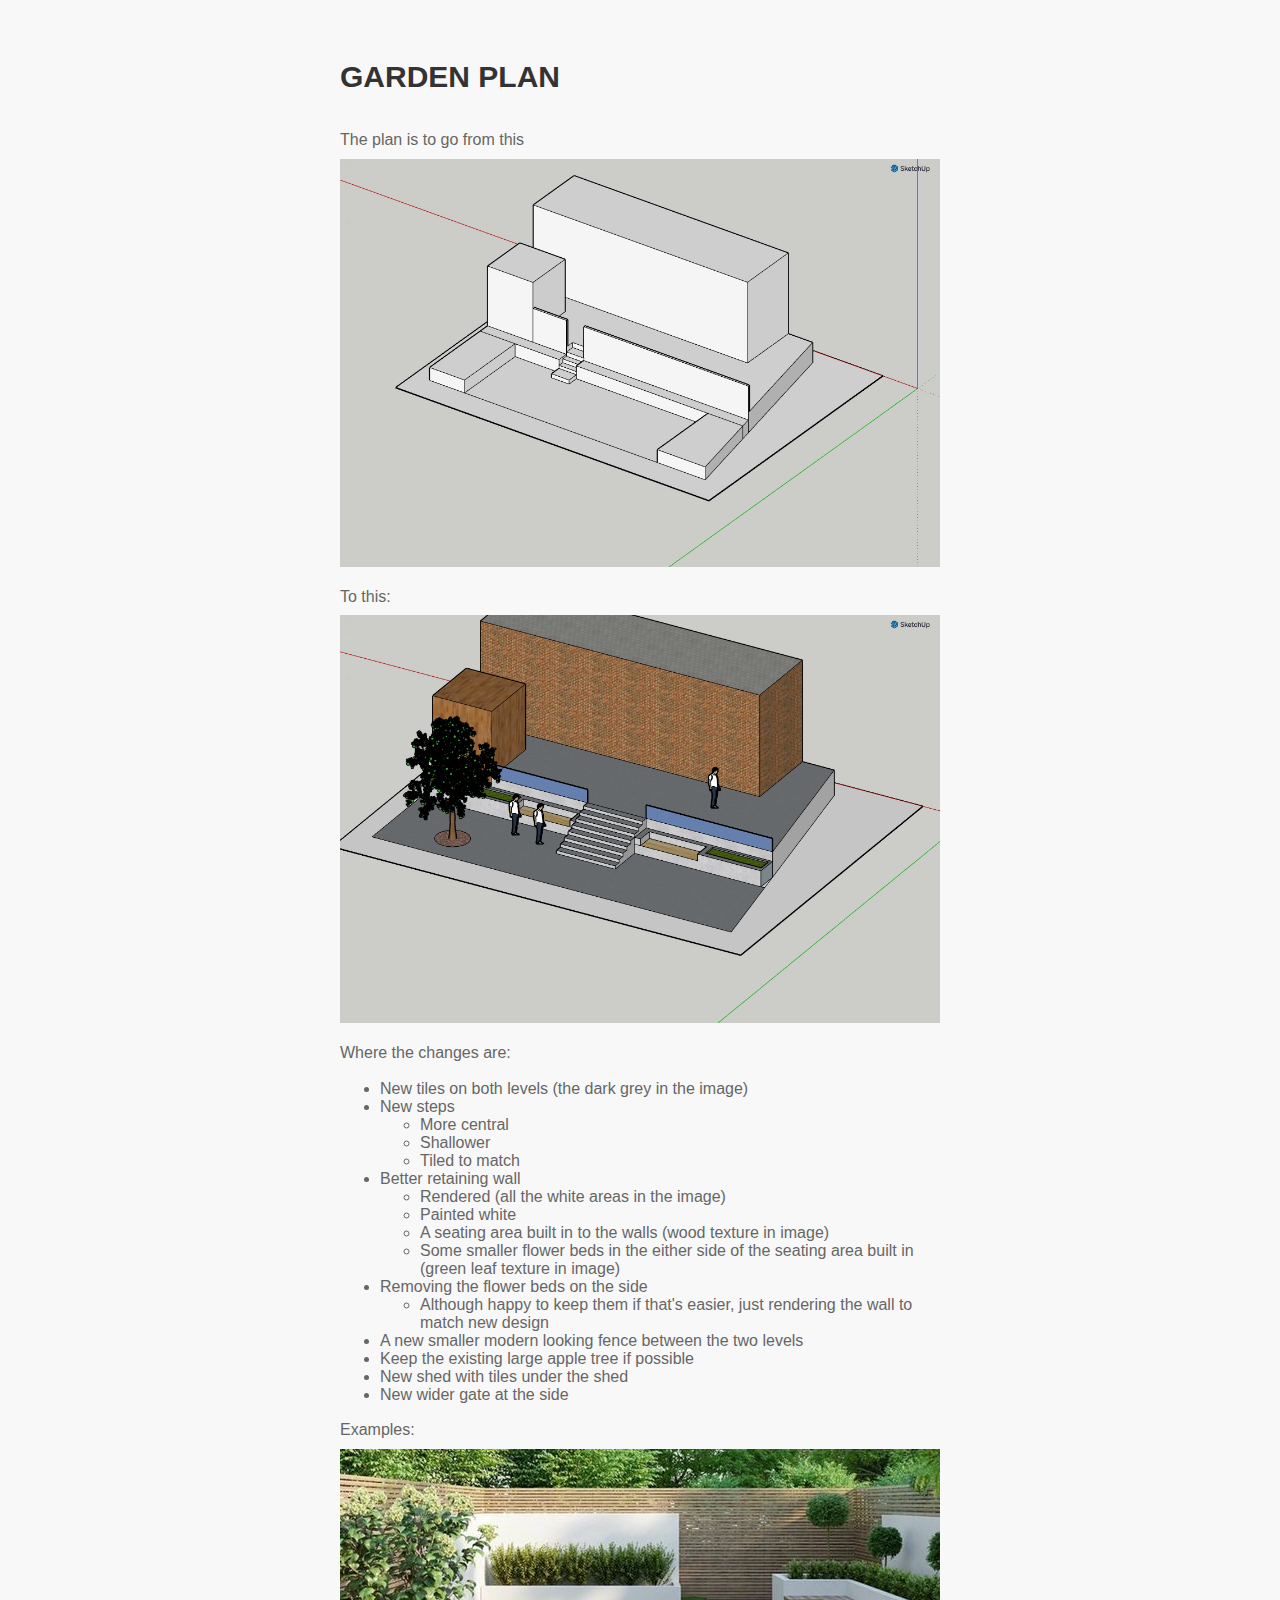
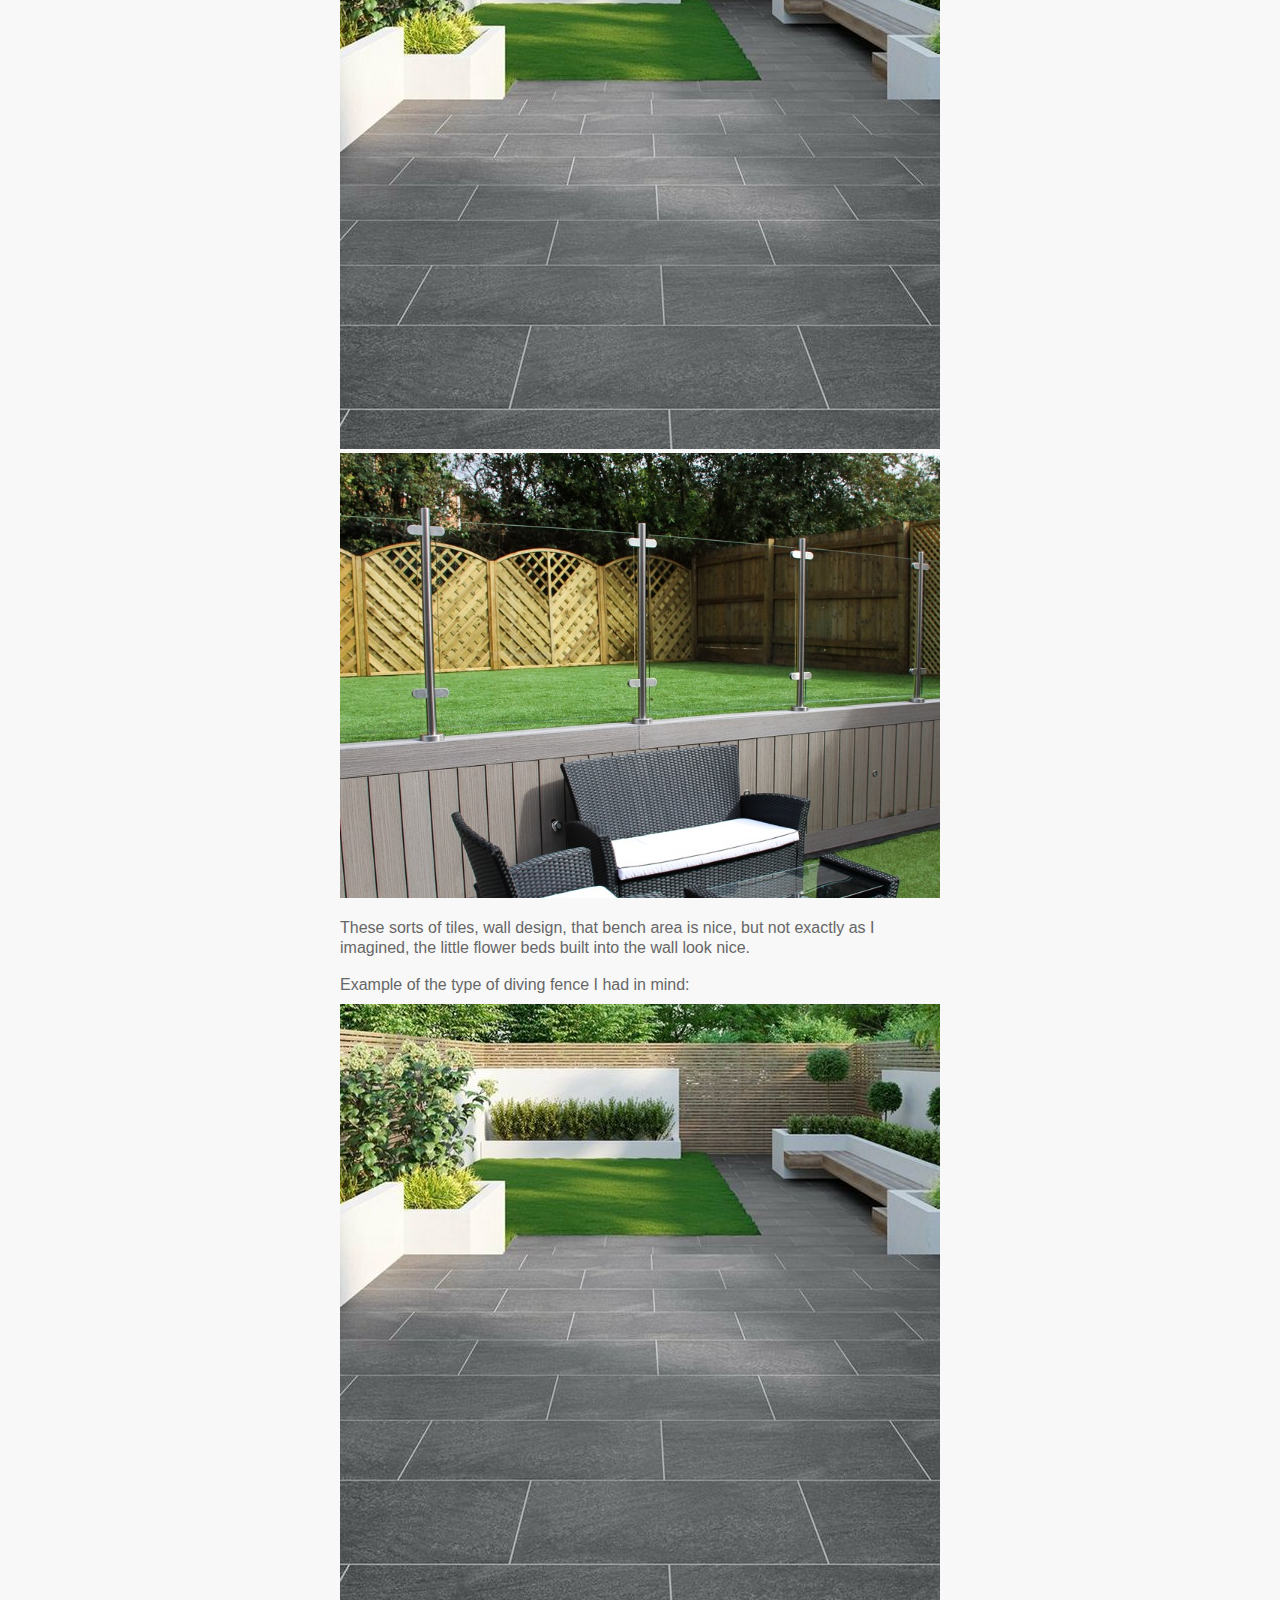
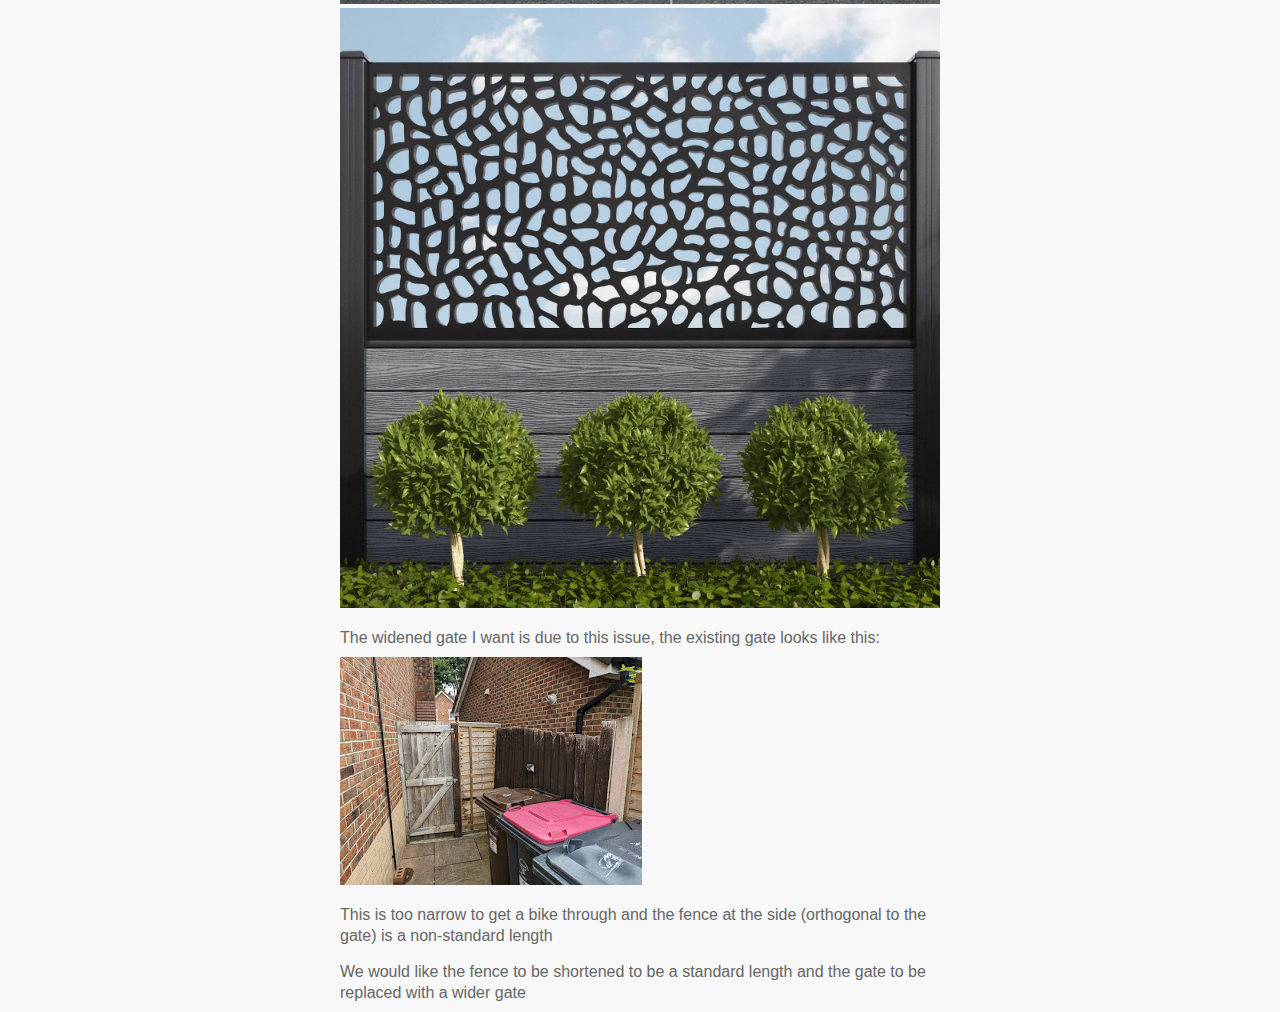
==== garden-plan/index.html @ 579064ec "Added garden plan" ====
<!DOCTYPE html>
<html lang="en">

<head>
    <meta charset="UTF-8">
    <meta http-equiv="X-UA-Compatible" content="IE=edge">
    <meta name="viewport" content="width=device-width, initial-scale=1.0">
    <link rel="stylesheet" href="../styles.css">
    <link rel="icon" type="image/x-icon" href="images/icon.svg">
    <title>Garden Plan</title>
</head>

<body>
    <header>
        <h1>Garden Plan</h1>
    </header>

    <main>
        <p>The plan is to go from this</p>
        <img src="images/existing-garden.jpg">
        <p>To this:</p>
        <img src="images/new-plan.jpg" alt="">
        <p>Where the changes are:</p>
        <ul>
            <li>New tiles on both levels (the dark grey in the image)</li>
            <li>New steps</li>
            <ul>
                <li>More central</li>
                <li>Shallower</li>
                <li>Tiled to match</li>
            </ul>
            <li>Better retaining wall</li>
            <ul>
                <li>Rendered (all the white areas in the image)</li>
                <li>Painted white</li>
                <li>A seating area built in to the walls (wood texture in image)</li>
                <li>Some smaller flower beds in the either side of the seating area built in (green leaf texture in
                    image)</li>
            </ul>
            <li>Removing the flower beds on the side</li>
            <ul>
                <li>Although happy to keep them if that's easier, just
                    rendering the wall to match new design</li>
            </ul>
            <li>A new smaller modern looking fence between the two levels</li>
            <li>Keep the existing large apple tree if possible</li>
            <li>New shed with tiles under the shed</li>
            <li>New wider gate at the side</li>
        </ul>
        <p>Examples:</p>
        <img src="images/example-walls.png" alt="">
        <img src="images/example-fence.png" alt="">
        <p>These sorts of tiles, wall design, that bench area is nice, but not exactly as I imagined, the little flower
            beds built into the wall look nice.</p>
        <p>Example of the type of diving fence I had in mind:</p>
        <img src="images/example-walls.png" alt="">
        <img src="images/second-example-fence.png" alt="">

        <p>The widened gate I want is due to this issue, the existing gate looks like this:</p>

        <img src="images/current-gate.png" alt="">

        <p>This is too narrow to get a bike through and the fence at the side (orthogonal to the gate) is a non-standard
            length</p>
        <p>We would like the fence to be shortened to be a standard length and the gate to be replaced with a wider gate
        </p>
    </main>
</body>

</html>
---- styles.css ----
/* Reset default browser styles */
* {
  box-sizing: border-box;
}

html, body {
  height: 100%;
}

body {
  background-color: #f8f8f8;
  color: #666;
  font-family: Arial, sans-serif;
  display: grid;
  grid-template-areas:
    ". . head . ."
    ". nav main aside ."
    ". . foot . .";

  grid-template-columns: 1fr 150px 600px 150px 1fr;
  grid-template-rows: min-content auto min-content;

  padding-top: min(5vh, 32px);
}

@media (max-width: 900px) {
  body {
    display: grid;
    grid-template-areas:
      ". head ."
      ". nav ."
      ". aside ."
      ". main ."
      ". foot .";

    grid-template-columns: 1fr 600px 1fr;
    grid-template-rows: min-content min-content min-content auto min-content;
  }
}

@media (max-width: 600px) {
  body {
    display: grid;
    grid-template-areas:
      "head"
      "nav"
      "aside"
      "main"
      "foot";
    grid-template-columns: 100%;
    grid-template-rows: min-content min-content min-content auto min-content;
    margin-inline: 16px;
  }
}

body>header {
  grid-area: head;
}

body>nav {
  grid-area: nav;
}

body>main {
  grid-area: main;
}

body>footer {
  grid-area: foot;
}

body>aside {
  grid-area: aside;
}

img {
  max-width: min(100%, 600px);
}

/* Style the heading */
h1 {
  font-size: 30px;
  font-weight: bold;
  color: #333;
  text-align: left;
  margin-bottom: 20px;
}

h1,
h2 {
  text-transform: uppercase;
}

/* Style the text */
p {
  font-size: 16px;
  line-height: 1.3;
  text-align: left;
  margin-bottom: 8px;
}
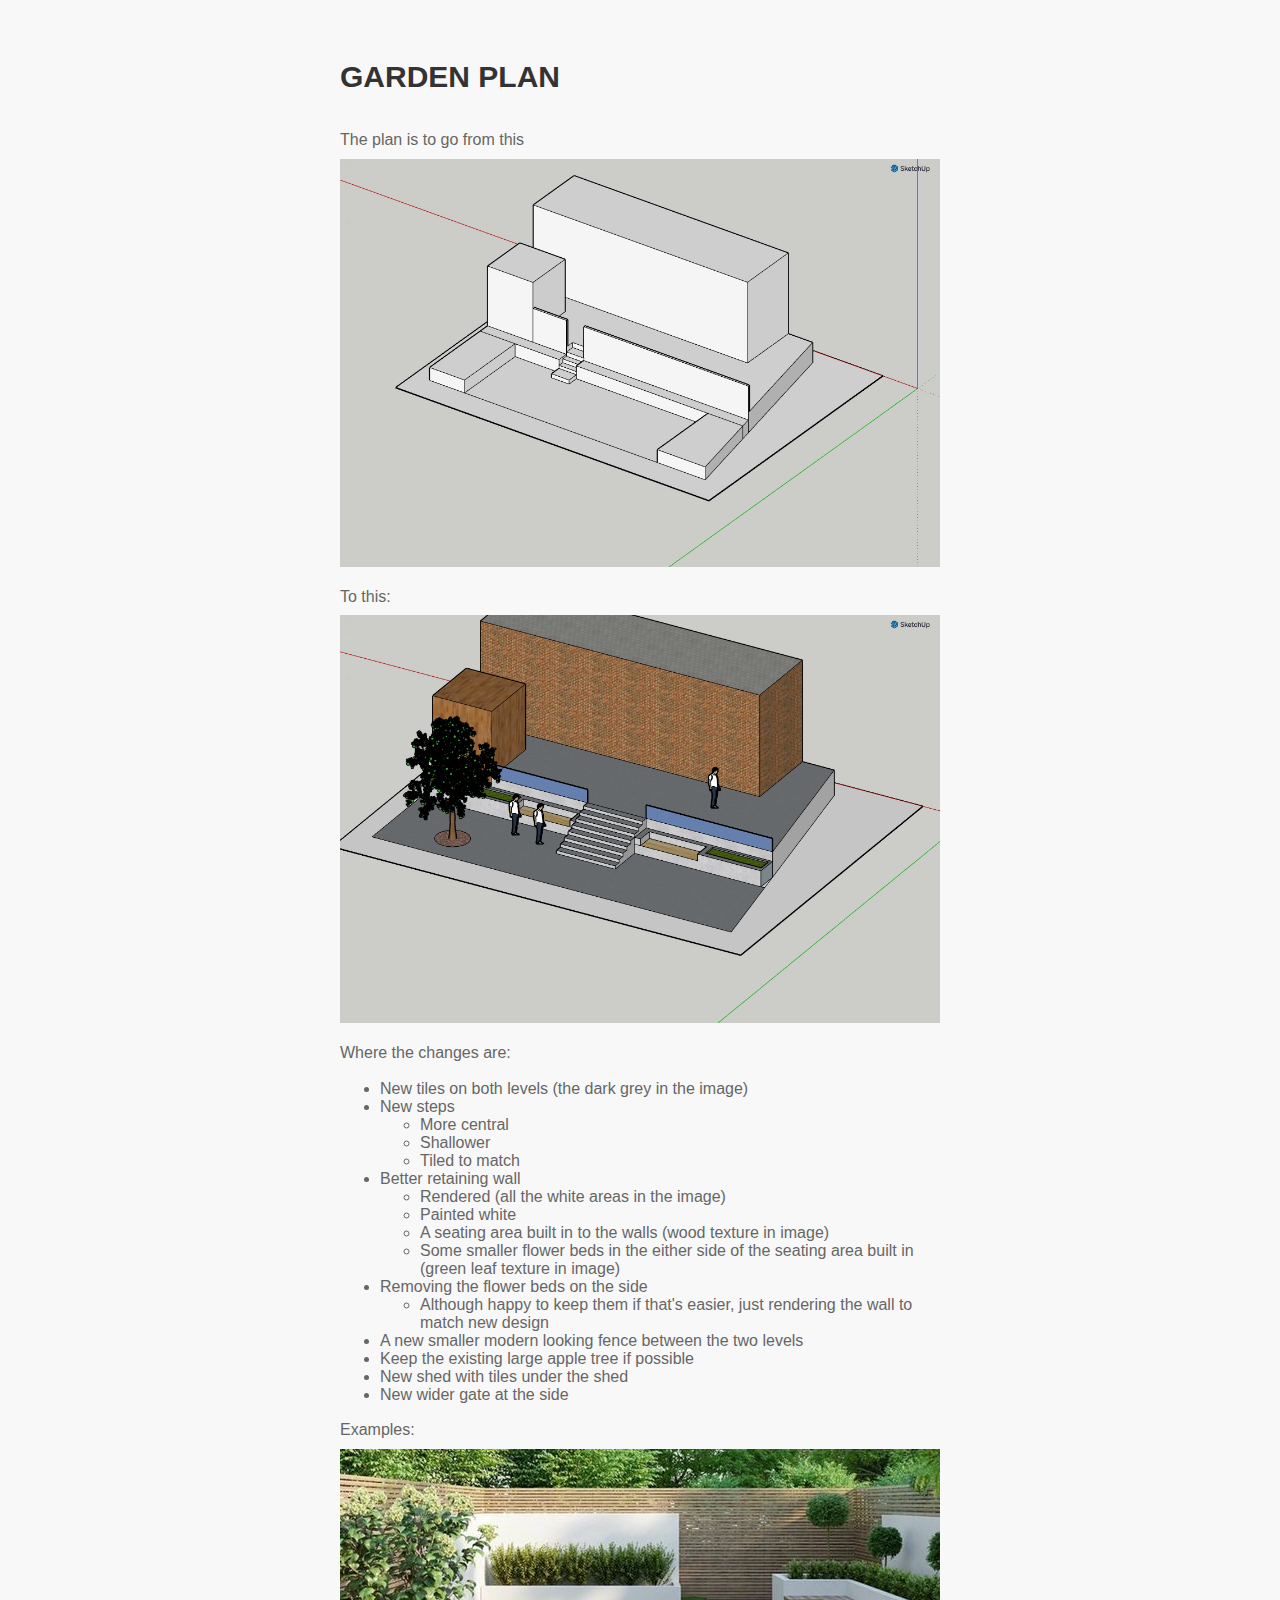
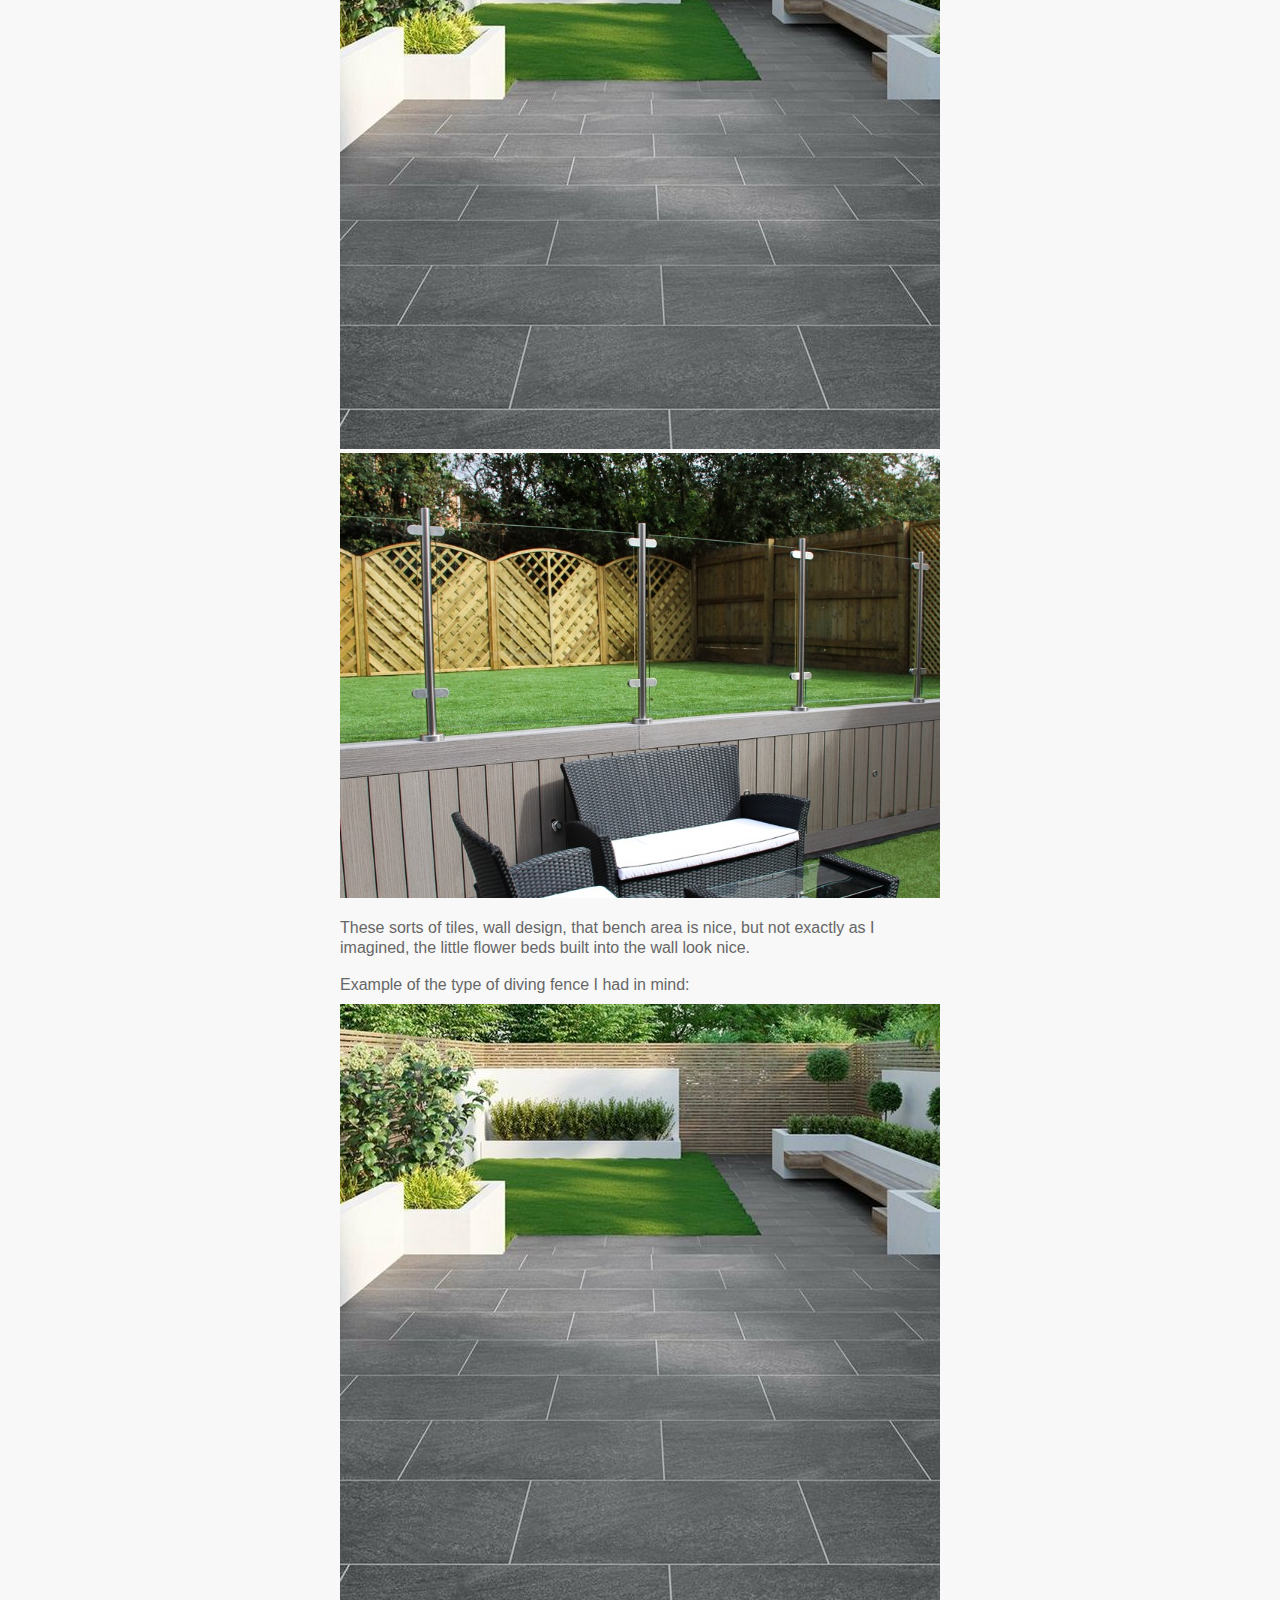
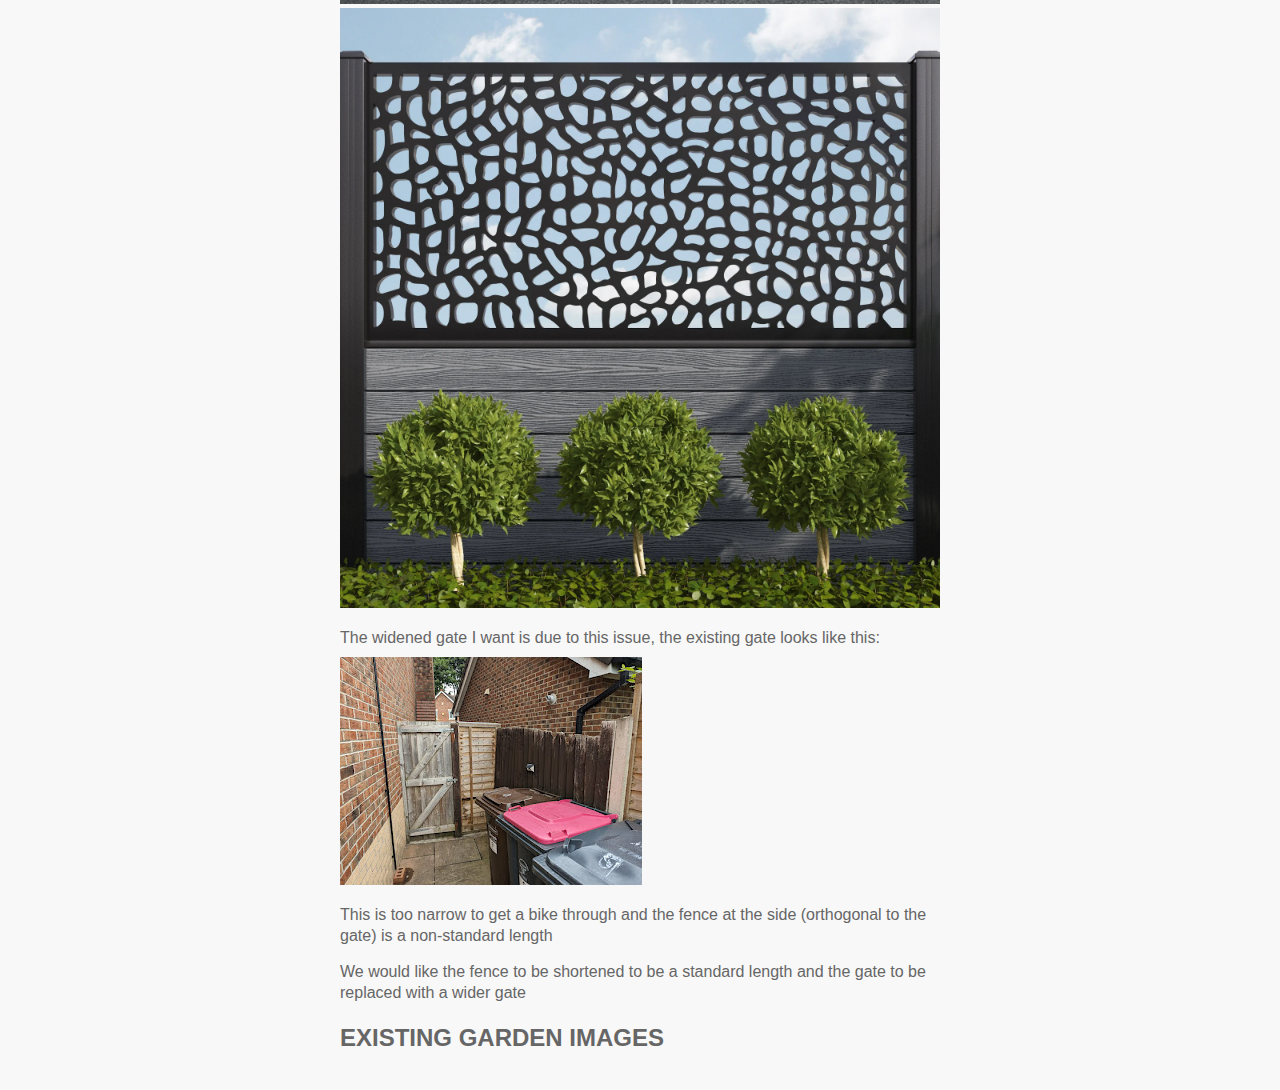
==== commit 33cd531b: "Add more pictures" ====
--- a/garden-plan/index.html
+++ b/garden-plan/index.html
@@ -64,6 +64,11 @@
             length</p>
         <p>We would like the fence to be shortened to be a standard length and the gate to be replaced with a wider gate
         </p>
+        <h2>Existing Garden Images</h2>
+        <img src="images/upper-view.jpg" alt="">
+        <img src="images/lower-view-1.jpg" alt="">
+        <img src="images/lower-view-2.jpg" alt="">
+        <img src="images/gate-view.jpg" alt="">
     </main>
 </body>
 
